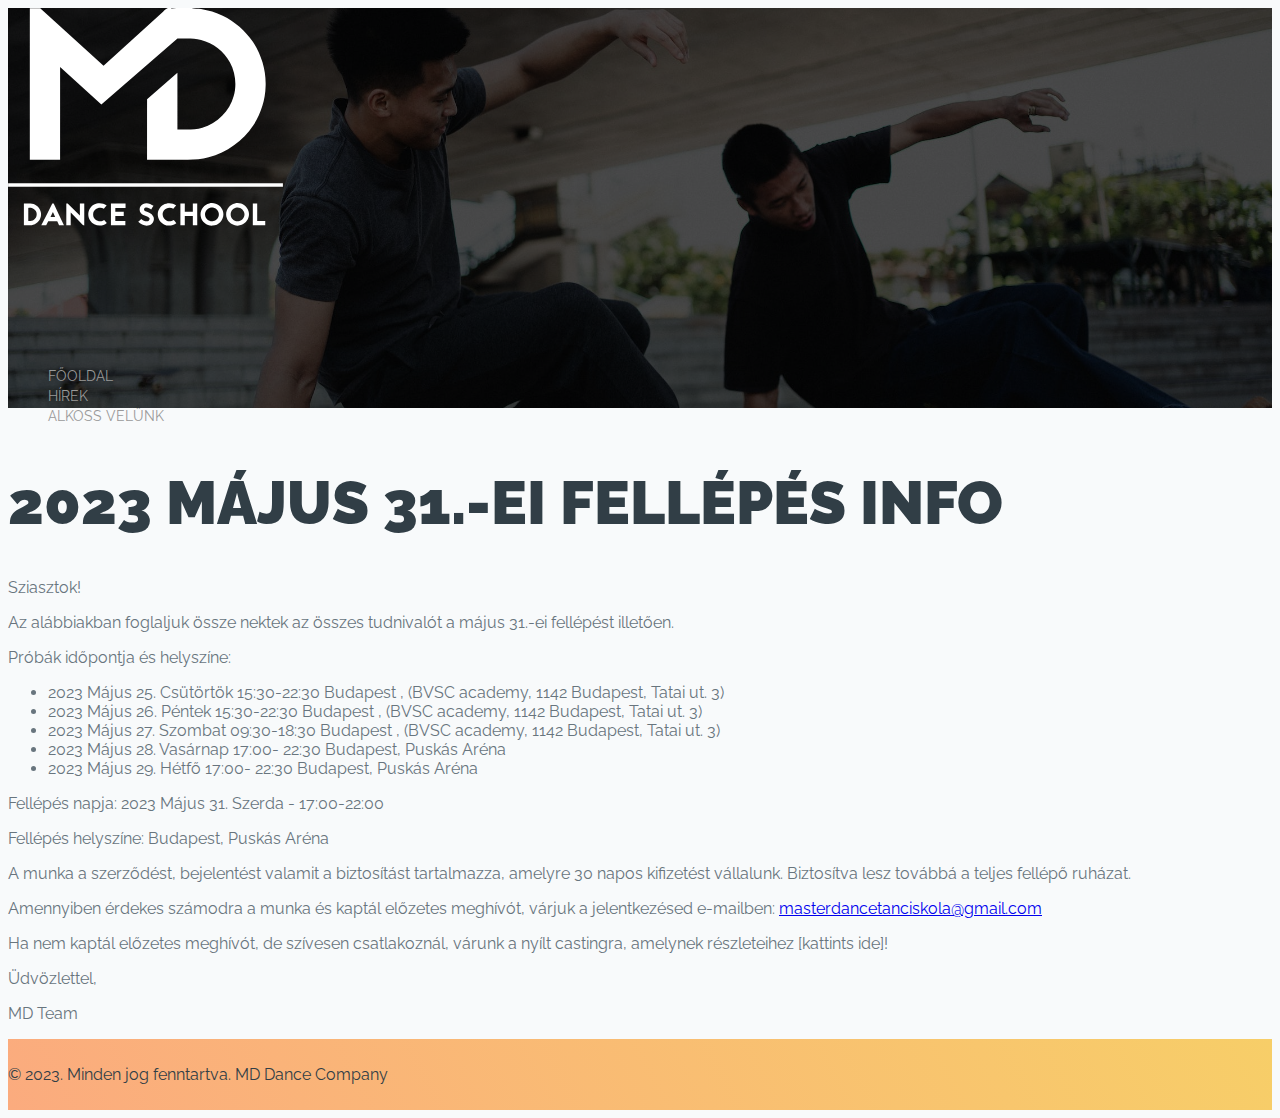
==== news/2023-majus-31-ei-fellepes-info.html @ e8841e05 "added news and articles" ====
<!doctype html>
<html lang="en">
<head>
    <title>MD dance company</title>
    <link rel="icon" type="image/x-icon" href="/img/favicon.png">

    <meta charset="utf-8">
    <meta name="viewport" content="width=device-width, initial-scale=1">

    <link rel="preconnect" href="https://fonts.googleapis.com">
    <link rel="preconnect" href="https://fonts.gstatic.com" crossorigin>
    <link href="https://fonts.googleapis.com/css2?family=Raleway:wght@300;400;600;900&display=swap" rel="stylesheet">

    <link href="https://cdn.jsdelivr.net/npm/bootstrap@5.3.0-alpha1/dist/css/bootstrap.min.css" rel="stylesheet"
          integrity="sha384-GLhlTQ8iRABdZLl6O3oVMWSktQOp6b7In1Zl3/Jr59b6EGGoI1aFkw7cmDA6j6gD" crossorigin="anonymous">
    <link rel="stylesheet" href="https://cdn.jsdelivr.net/npm/bootstrap-icons@1.10.3/font/bootstrap-icons.css">
    <link rel="stylesheet" href="https://cdnjs.cloudflare.com/ajax/libs/animate.css/4.1.1/animate.min.css">
    <link rel="stylesheet" type="text/css" href="../css/global.css"/>
    <link rel="stylesheet" type="text/css" href="../css/news.css"/>
    <link rel="stylesheet" type="text/css" href="../css/global-media.css"/>
</head>
<body>
<script src="https://cdnjs.cloudflare.com/ajax/libs/wow/1.1.2/wow.min.js"></script>
<script>
    new WOW().init();
</script>

<div class="container-fluid news-header">
    <div class="row">
        <div class="col-12">
            <img class="background-image" src="../img/news-placeholder.jpeg" alt=""/>
        </div>
    </div>
    <div class="row logo-container-row align-content-center">
        <div class="col-12 text-center">
            <img src="../img/logo.svg" alt="">
        </div>
    </div>
</div>

<div class="container-fluid main-header-menu-container">
    <div class="row">
        <div class="col-12">
            <div class="row">
                <div class="main-menu-link-container align-self-center">
                    <a class="main-menu-link" href="../index.html">Főoldal</a>
                </div>
                <div class="main-menu-link-container align-self-center">
                    <a class="main-menu-link" href="../index.html#hirek">Hírek</a>
                </div>
                <div class="main-menu-link-container align-self-center">
                    <a class="main-menu-link" href="../index.html#kapcsolat">Alkoss velünk</a>
                </div>
            </div>
        </div>
    </div>
</div>

<div class="container article-container my-5 py-5">
    <div class="row">
        <div class="col-12">
            <h1>2023 Május 31.-ei fellépés info</h1>
            <p>Sziasztok!</p>
            <p>Az alábbiakban foglaljuk össze nektek az összes tudnivalót a május 31.-ei fellépést illetően.</p>
            <p>Próbák időpontja és helyszíne:</p>
            <ul>
                <li>2023 Május 25. Csütörtök 15:30-22:30   Budapest , (BVSC academy, 1142 Budapest, Tatai ut. 3)</li>
                <li>2023 Május 26. Péntek 15:30-22:30   Budapest , (BVSC academy, 1142 Budapest, Tatai ut. 3)</li>
                <li>2023 Május 27. Szombat 09:30-18:30   Budapest , (BVSC academy, 1142 Budapest, Tatai ut. 3)</li>
                <li>2023 Május 28. Vasárnap 17:00- 22:30 Budapest, Puskás Aréna </li>
                <li>2023 Május 29. Hétfő 17:00- 22:30 Budapest, Puskás Aréna</li>
            </ul>
            <p>Fellépés napja: 2023 Május 31. Szerda - 17:00-22:00</p>
            <p>Fellépés helyszíne: Budapest, Puskás Aréna  </p>
            <p>A munka a szerződést, bejelentést valamit a biztosítást tartalmazza, amelyre 30 napos kifizetést
                vállalunk. Biztosítva lesz továbbá a teljes fellépő ruházat.</p>
            <p>Amennyiben érdekes számodra a munka és kaptál előzetes meghívót, várjuk a jelentkezésed e-mailben:
                <a href = "mailto:masterdancetanciskola@gmail.com">masterdancetanciskola@gmail.com</a></p>
            <p>Ha nem kaptál előzetes meghívót, de szívesen csatlakoznál, várunk a nyílt castingra, amelynek
                részleteihez [kattints ide]!</p>
            <p>Üdvözlettel,<br/>
            <p>MD Team</p>
        </div>
    </div>
</div>

<div class="container-fluid copyright-block mt-5">
    <div class="row h-100">
        <div class="col-12 text-center align-self-center">
            <p class="m-0">© 2023. Minden jog fenntartva. MD Dance Company</p>
        </div>
    </div>
</div>

<script src="https://cdn.jsdelivr.net/npm/@popperjs/core@2.11.6/dist/umd/popper.min.js"
        integrity="sha384-oBqDVmMz9ATKxIep9tiCxS/Z9fNfEXiDAYTujMAeBAsjFuCZSmKbSSUnQlmh/jp3"
        crossorigin="anonymous"></script>
<script src="https://cdn.jsdelivr.net/npm/bootstrap@5.3.0-alpha1/dist/js/bootstrap.min.js"
        integrity="sha384-mQ93GR66B00ZXjt0YO5KlohRA5SY2XofN4zfuZxLkoj1gXtW8ANNCe9d5Y3eG5eD"
        crossorigin="anonymous"></script>
</body>
</html>
---- css/global.css ----
/* #dce3ec */

body {
    background: #f8fafb;
    font-family: 'Raleway', sans-serif;
    color: #68757e;
    overflow-x: hidden;
}

h1, h2, h3, h4 {
    color: #313e46;
}

h1 {
    font-size: 60px;
    font-weight: 900;
    text-transform: uppercase;
}

.main-header-menu-container {
    margin-top: -40px;
}

.main-header-menu-container .main-menu-link-container {
    display: flex;
    width: auto;
    height: 20px;
    padding: 0;
    margin-left: 40px;
}

.main-header-menu-container .main-menu-link-container .main-menu-link {
    color: #999999;
    text-transform: uppercase;
    font-size: 14px;
    text-decoration: none;
}

.main-header-menu-container .main-menu-link-container .main-menu-link:hover {
    color: #FFFFFF;
}

.copyright-block {
    padding: 10px 0;
    color: #313e46;
    background-image: -webkit-linear-gradient(62deg, #FBAB7E 0%, #F7CE68 100%);
    background-image: -moz-linear-gradient(62deg, #FBAB7E 0%, #F7CE68 100%);
    background-image: -o-linear-gradient(62deg, #FBAB7E 0%, #F7CE68 100%);
    background-image: linear-gradient(62deg, #FBAB7E 0%, #F7CE68 100%);
}

/*.box-shadow-black {*/
/*    -webkit-box-shadow: 20px 20px 40px -10px rgba(0,0,0,0.25);*/
/*    -moz-box-shadow: 20px 20px 40px -10px rgba(0,0,0,0.25);*/
/*    box-shadow: 20px 20px 40px -10px rgba(0,0,0,0.25);*/
/*}*/
---- css/news.css ----
.news-header {
    position: relative;
    height: 400px;
    overflow: hidden;
    z-index: -1;
}

.news-header:after {
    content: "";
    width: 100%;
    height: 100%;
    background-color: black;
    opacity: 0.7;
    position: absolute;
    top: 0;
    left: 0;
}

.news-header .background-image {
    position: absolute;
    top: 50%;
    left: 50%;
    transform: translate(-50%, -50%);
    width: 100%;
    height: 100%;
    object-fit: cover;
}

.news-header .logo-container-row {
    position: absolute;
    top: 0;
    left: 0;
    z-index: 1;
    height: 100%;
    width: 100%;
    margin: 0;
    padding: 0;
}

.news-header .logo-container-row img {
    position: relative;
    width: 275px;
    height: auto;
}
---- css/global-media.css ----
@media screen and (max-width: 575px) {
    h1 {
        font-size: 45px;
    }
}

@media screen and (min-width: 576px) {  }
@media screen and (min-width: 768px) {  }
@media screen and (min-width: 992px) {  }
@media screen and (min-width: 1200px) {  }
@media screen and (min-width: 1400px) {  }
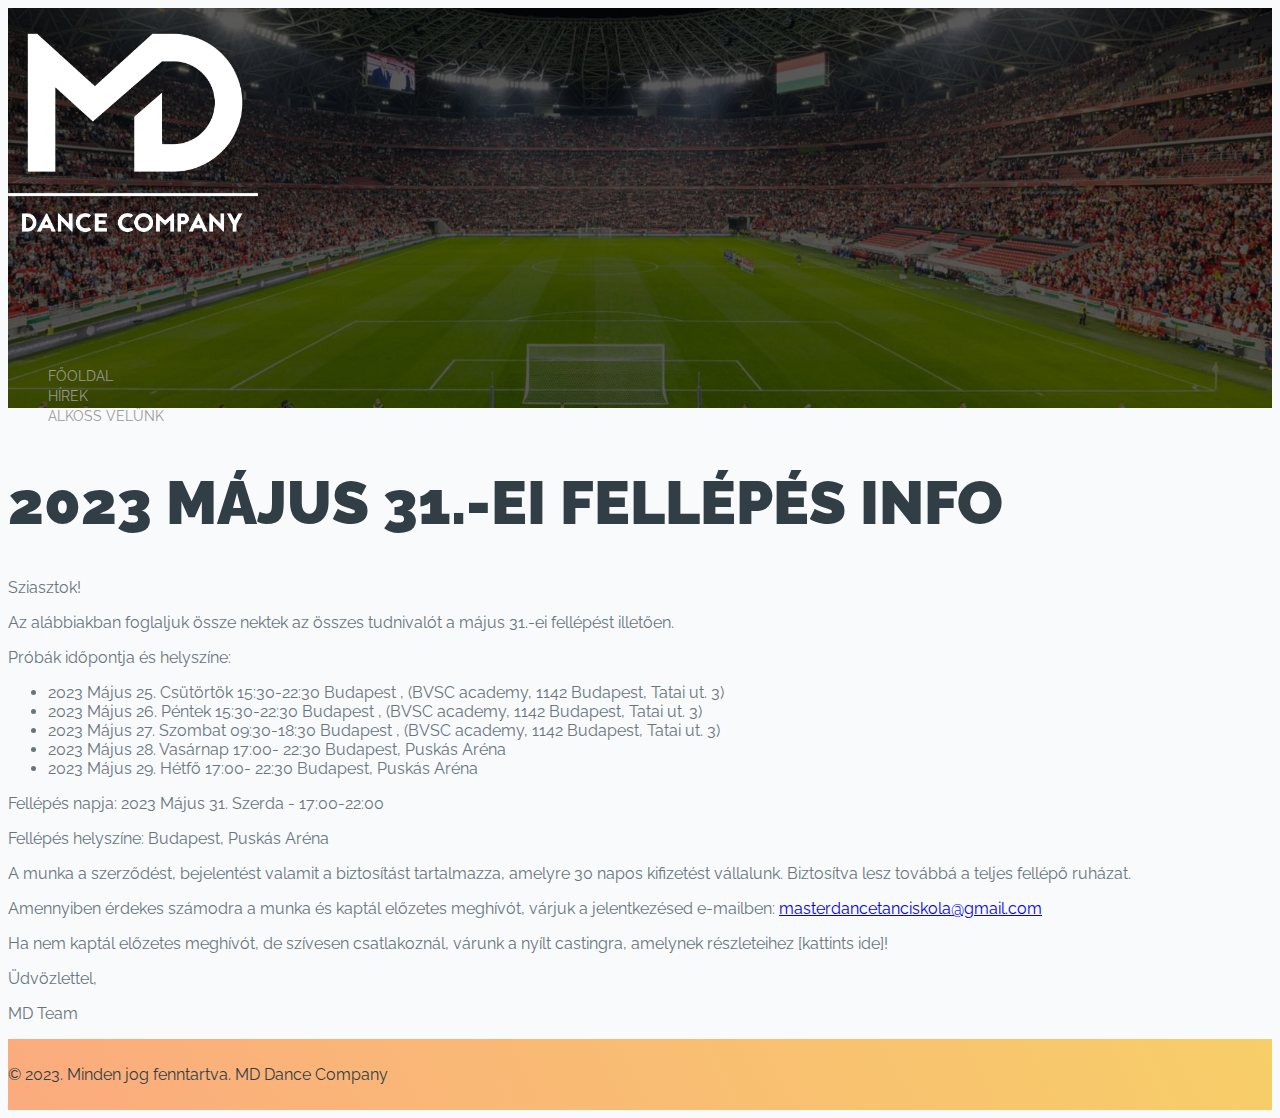
==== commit 02f18de1: "desktop bugfixes" ====
--- a/news/2023-majus-31-ei-fellepes-info.html
+++ b/news/2023-majus-31-ei-fellepes-info.html
@@ -1,6 +1,16 @@
 <!doctype html>
 <html lang="en">
 <head>
+    <!-- Google tag (gtag.js) -->
+    <script async src="https://www.googletagmanager.com/gtag/js?id=G-NJ4N4EF3T1"></script>
+    <script>
+        window.dataLayer = window.dataLayer || [];
+        function gtag(){dataLayer.push(arguments);}
+        gtag('js', new Date());
+
+        gtag('config', 'G-NJ4N4EF3T1');
+    </script>
+
     <title>MD dance company</title>
     <link rel="icon" type="image/x-icon" href="/img/favicon.png">
 
@@ -28,12 +38,12 @@
 <div class="container-fluid news-header">
     <div class="row">
         <div class="col-12">
-            <img class="background-image" src="../img/news-placeholder.jpeg" alt=""/>
+            <img class="background-image" src="../img/news/2023-majus-31-ei-fellepes-info.jpg" alt=""/>
         </div>
     </div>
     <div class="row logo-container-row align-content-center">
         <div class="col-12 text-center">
-            <img src="../img/logo.svg" alt="">
+            <img src="../img/md-logo.png" alt="">
         </div>
     </div>
 </div>
--- a/css/news.css
+++ b/css/news.css
@@ -10,7 +10,7 @@
     width: 100%;
     height: 100%;
     background-color: black;
-    opacity: 0.7;
+    opacity: 0.3;
     position: absolute;
     top: 0;
     left: 0;
@@ -39,6 +39,6 @@
 
 .news-header .logo-container-row img {
     position: relative;
-    width: 275px;
+    width: 250px;
     height: auto;
 }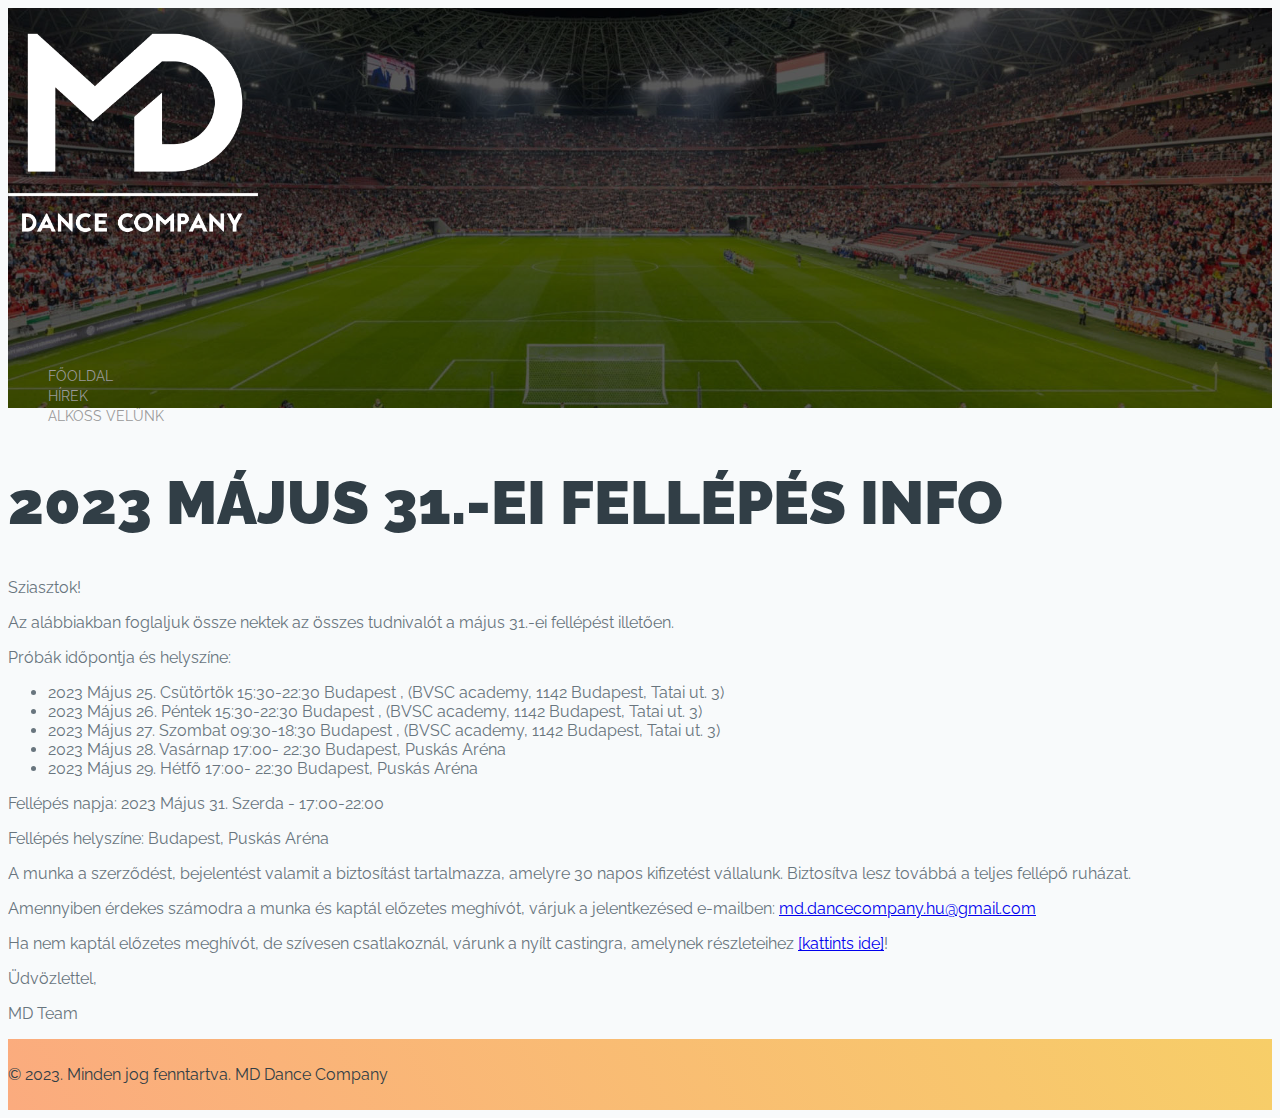
==== commit 497d07b9: "linkek bugfix" ====
--- a/news/2023-majus-31-ei-fellepes-info.html
+++ b/news/2023-majus-31-ei-fellepes-info.html
@@ -85,9 +85,9 @@
             <p>A munka a szerződést, bejelentést valamit a biztosítást tartalmazza, amelyre 30 napos kifizetést
                 vállalunk. Biztosítva lesz továbbá a teljes fellépő ruházat.</p>
             <p>Amennyiben érdekes számodra a munka és kaptál előzetes meghívót, várjuk a jelentkezésed e-mailben:
-                <a href = "mailto:masterdancetanciskola@gmail.com">masterdancetanciskola@gmail.com</a></p>
+                <a href = "mailto:md.dancecompany.hu@gmail.com">md.dancecompany.hu@gmail.com</a></p>
             <p>Ha nem kaptál előzetes meghívót, de szívesen csatlakoznál, várunk a nyílt castingra, amelynek
-                részleteihez [kattints ide]!</p>
+                részleteihez <a href="./md-tancos-casting.html">[kattints ide]</a>!</p>
             <p>Üdvözlettel,<br/>
             <p>MD Team</p>
         </div>
